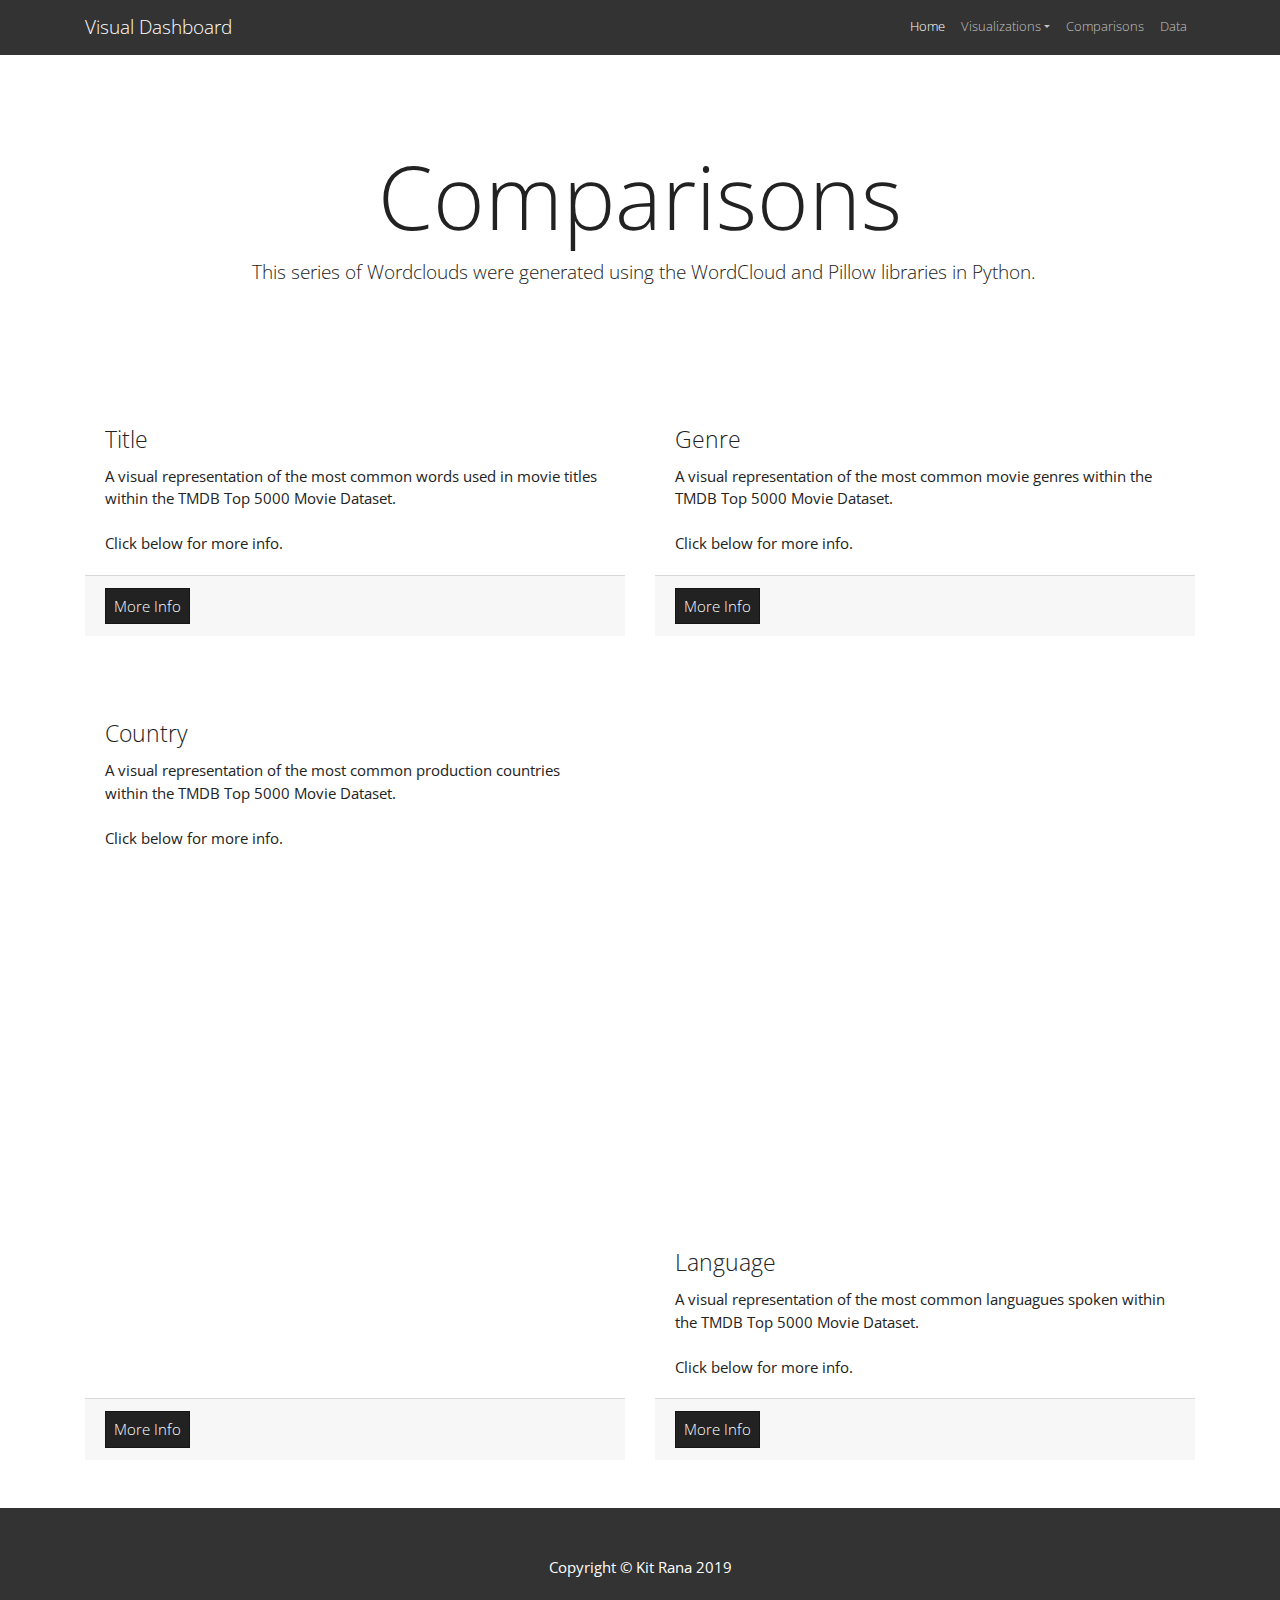
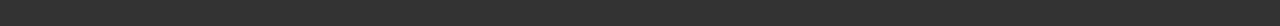
==== comparisons.html @ 8ce57f1b "added Web homework and github page" ====
<!DOCTYPE html>
<html lang="en">

<head>

    <meta charset="utf-8">
    <meta name="viewport" content="width=device-width, initial-scale=1, shrink-to-fit=no">
    <meta name="description" content="">
    <meta name="author" content="">

    <title>Visual Dashboard</title>

    <!-- Bootstrap core CSS -->
    <link rel="stylesheet" href="css/bootstrap.min.css">
    <link rel="stylesheet" href="css/style.css">

    <!-- JS scripts for animations -->
    <script src="https://code.jquery.com/jquery-3.3.1.slim.min.js"
        integrity="sha384-q8i/X+965DzO0rT7abK41JStQIAqVgRVzpbzo5smXKp4YfRvH+8abtTE1Pi6jizo"
        crossorigin="anonymous"></script>
    <script src="https://cdnjs.cloudflare.com/ajax/libs/popper.js/1.14.7/umd/popper.min.js"
        integrity="sha384-UO2eT0CpHqdSJQ6hJty5KVphtPhzWj9WO1clHTMGa3JDZwrnQq4sF86dIHNDz0W1"
        crossorigin="anonymous"></script>
    <script src="https://stackpath.bootstrapcdn.com/bootstrap/4.3.1/js/bootstrap.min.js"
        integrity="sha384-JjSmVgyd0p3pXB1rRibZUAYoIIy6OrQ6VrjIEaFf/nJGzIxFDsf4x0xIM+B07jRM"
        crossorigin="anonymous"></script>


</head>

<body>

    <!-- Navigation -->
    <nav class="navbar navbar-expand-lg navbar-dark bg-dark fixed-top">
        <div class="container">
            <a class="navbar-brand" href="index.html">Visual Dashboard</a>
            <button class="navbar-toggler" type="button" data-toggle="collapse" data-target="#navbarResponsive"
                aria-controls="navbarResponsive" aria-expanded="false" aria-label="Toggle navigation">
                <span class="navbar-toggler-icon"></span>
            </button>
            <div class="collapse navbar-collapse" id="navbarResponsive">
                <ul class="navbar-nav ml-auto">
                    <li class="nav-item active">
                        <a class="nav-link" href="index.html">Home
                            <span class="sr-only">(current)</span>
                        </a>
                    </li>
                    <li class="nav-item dropdown">
                        <a class="nav-link dropdown-toggle" href="#" id="navbarDropdown"
                            data-toggle="dropdown">Visualizations</a>
                        <div class="dropdown-menu">
                            <a href="movie_title.html" class="dropdown-item">Title</a>
                            <a href="genre.html" class="dropdown-item">Genre</a>
                            <a href="country.html" class="dropdown-item">Country</a>
                            <a href="language.html" class="dropdown-item">Language</a>
                            <div class="dropdown-divider"></div>
                            <a href="comparisons.html" class="dropdown-item text-light">Comparisons</a>
                        </div>
                    </li>
                    <li class="nav-item">
                        <a class="nav-link" href="comparisons.html">Comparisons</a>
                    </li>
                    <li class="nav-item">
                        <a class="nav-link" href="data.html">Data</a>
                    </li>
                </ul>
            </div>
        </div>
    </nav>

    <!-- Header -->
    <header class="py-5 mb-2">
        <!-- <img src="https://i.pinimg.com/originals/f1/1c/78/f11c78eb7a85cf6e3afae88f266b7775.jpg" alt=""> -->
        <div class="container h-100 mt-5">
            <div class="row h-100 align-items-center">
                <div class="col-lg-12">
                    <h1 class="display-2 text-dark mt-5 text-center">Comparisons</h1>
                    <p class="lead text-dark ml-2 text-center">This series of Wordclouds were generated using the WordCloud and Pillow libraries in Python.</p>
                </div>
            </div>
        </div>
    </header>

    <!-- Page Content -->
    <div class="container">
        <!-- /.row -->
        <div class="row mt-5">
            <div class="col-md-6 mb-5">
                <div class="card border-0">
                    <img class="card-img-top img-thumbnail border-0" src="assets/movie_title_wc.jpg" alt="">
                    <div class="card-body">
                        <h4 class="card-title">Title</h4>
                        <p class="card-text">A visual representation of the most common words used in movie titles within the TMDB Top 5000 Movie Dataset.<br><br>
                        Click below for more info.</p>
                    </div>
                    <div class="card-footer">
                        <a href="movie_title.html" class="btn btn-dark">More Info</a>
                    </div>
                </div>
            </div>
            <div class="col-md-6 mb-5">
                <div class="card h-100 border-0">
                    <img class="card-img-top img-thumbnail border-0" src="assets/genre_wc.jpg" alt="">
                    <div class="card-body">
                        <h4 class="card-title">Genre</h4>
                        <p class="card-text">A visual representation of the most common movie genres within the TMDB Top 5000 Movie Dataset.<br><br>
                        Click below for more info.</p>
                    </div>
                    <div class="card-footer">
                        <a href="genre.html" class="btn btn-dark">More Info</a>
                    </div>
                </div>
            </div>
            <div class="col-md-6 mb-5">
                <div class="card h-100 border-0">
                    <img class="card-img-top img-thumbnail border-0" src="assets/country_wc.jpg" alt="">
                    <div class="card-body">
                        <h4 class="card-title pt-2">Country</h4>
                        <p class="card-text">A visual representation of the most common production countries within the TMDB Top 5000 Movie Dataset.<br><br>
                        Click below for more info.</p>
                    </div>
                    <div class="card-footer">
                        <a href="country.html" class="btn btn-dark">More Info</a>
                    </div>
                </div>
            </div>
            <div class="col-md-6 mb-5">
                <div class="card h-100 border-0">
                    <img class="card-img-top img-thumbnail border-0 lang" src="assets/language_wc.jpg" alt="">
                    <div class="card-body">
                        <h4 class="card-title">Language</h4>
                        <p class="card-text">A visual representation of the most common languagues spoken within the TMDB Top 5000 Movie Dataset.<br><br>
                        Click below for more info.
                        </p>
                    </div>
                    <div class="card-footer">
                        <a href="language.html" class="btn btn-dark">More Info</a>
                    </div>
                </div>
            </div>
        </div>
        <!-- /.row -->

    </div>
    <!-- /.container -->

    <!-- Footer -->
    <footer class="py-5 bg-dark">
        <div class="container">
            <p class="m-0 text-center text-white">Copyright &copy; Kit Rana 2019</p>
        </div>
        <!-- /.container -->
    </footer>

</body>

</html>
---- css/style.css ----
.jumbotron {
background-image: url(https://i.pinimg.com/originals/f1/1c/78/f11c78eb7a85cf6e3afae88f266b7775.jpg);
background-size: cover;
height: 100%;
}

.img-thumbnail {
    width: auto;
    height: auto;
    display: block;
}

.custom-card {
    width: auto;
}

/* Medium devices (landscape tablets, 768px and up) */
@media only screen and (min-width: 768px) {
    .lang {
    width: auto;
    height: 340px;
}
    .language {
    width: auto;
    height: 155px;
}
} 

/* Large devices (laptops/desktops, 992px and up) */
@media only screen and (min-width: 992px) {
    .lang {
    width: auto;
    height: 450px;
}
    .language {
    width: auto;
    height: 212px;
}
} 

/* Extra large devices (large laptops and desktops, 1200px and up) */
@media only screen and (min-width: 1200px) {
    .lang {
    width: auto;
    height: 545px;
}
    .language {
    width: auto;
    height: 255px;
}
}
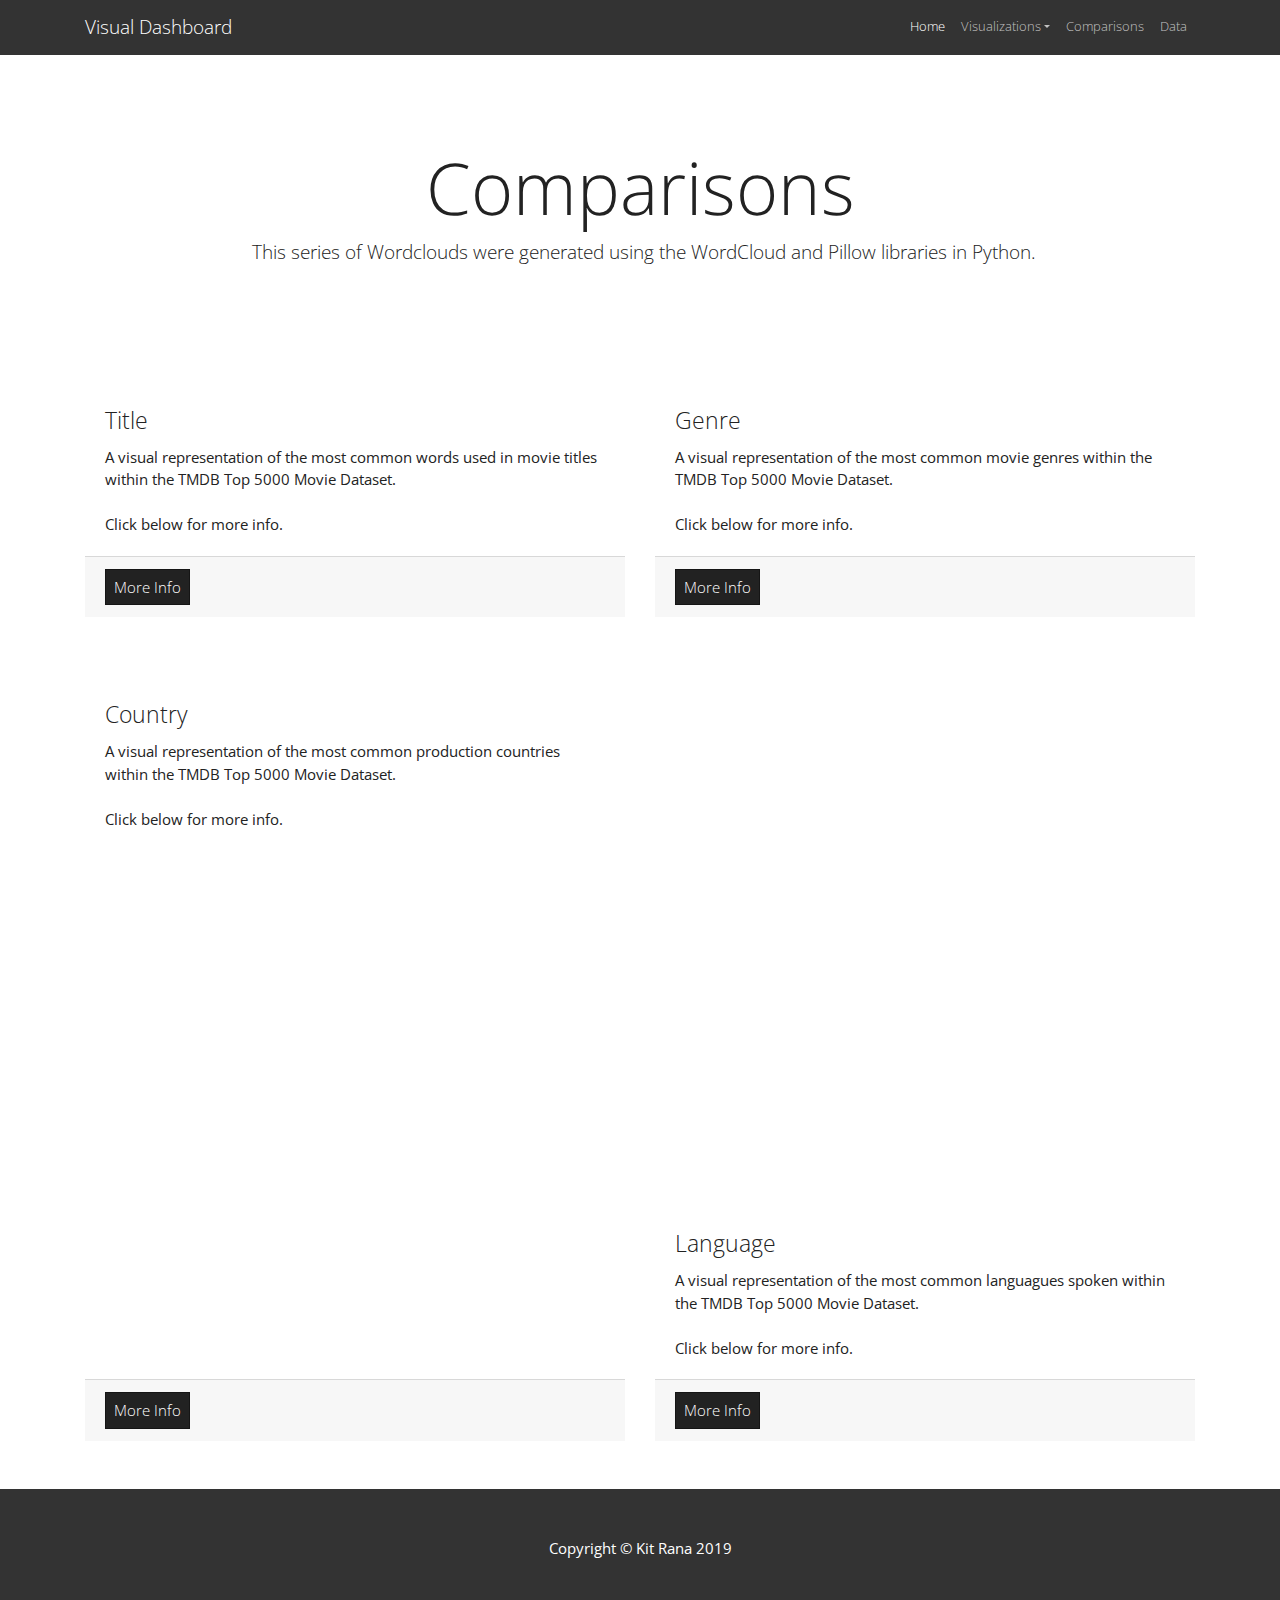
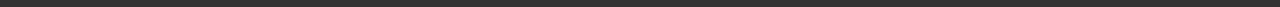
==== commit 13e7d151: "added changes to responsive design" ====
--- a/comparisons.html
+++ b/comparisons.html
@@ -74,7 +74,7 @@
         <div class="container h-100 mt-5">
             <div class="row h-100 align-items-center">
                 <div class="col-lg-12">
-                    <h1 class="display-2 text-dark mt-5 text-center">Comparisons</h1>
+                    <h1 class="display-3 text-dark mt-5 text-center">Comparisons</h1>
                     <p class="lead text-dark ml-2 text-center">This series of Wordclouds were generated using the WordCloud and Pillow libraries in Python.</p>
                 </div>
             </div>
--- a/css/style.css
+++ b/css/style.css
@@ -13,6 +13,16 @@
 .custom-card {
     width: auto;
 }
+
+/* Medium devices (landscape tablets, 600px and up) */
+/* @media only screen and (max-width: 600px) {
+
+}     */
+
+/* Medium devices (landscape tablets, 600px and up)
+@media only screen and (min-width: 600px) {
+
+}     */
 
 /* Medium devices (landscape tablets, 768px and up) */
 @media only screen and (min-width: 768px) {
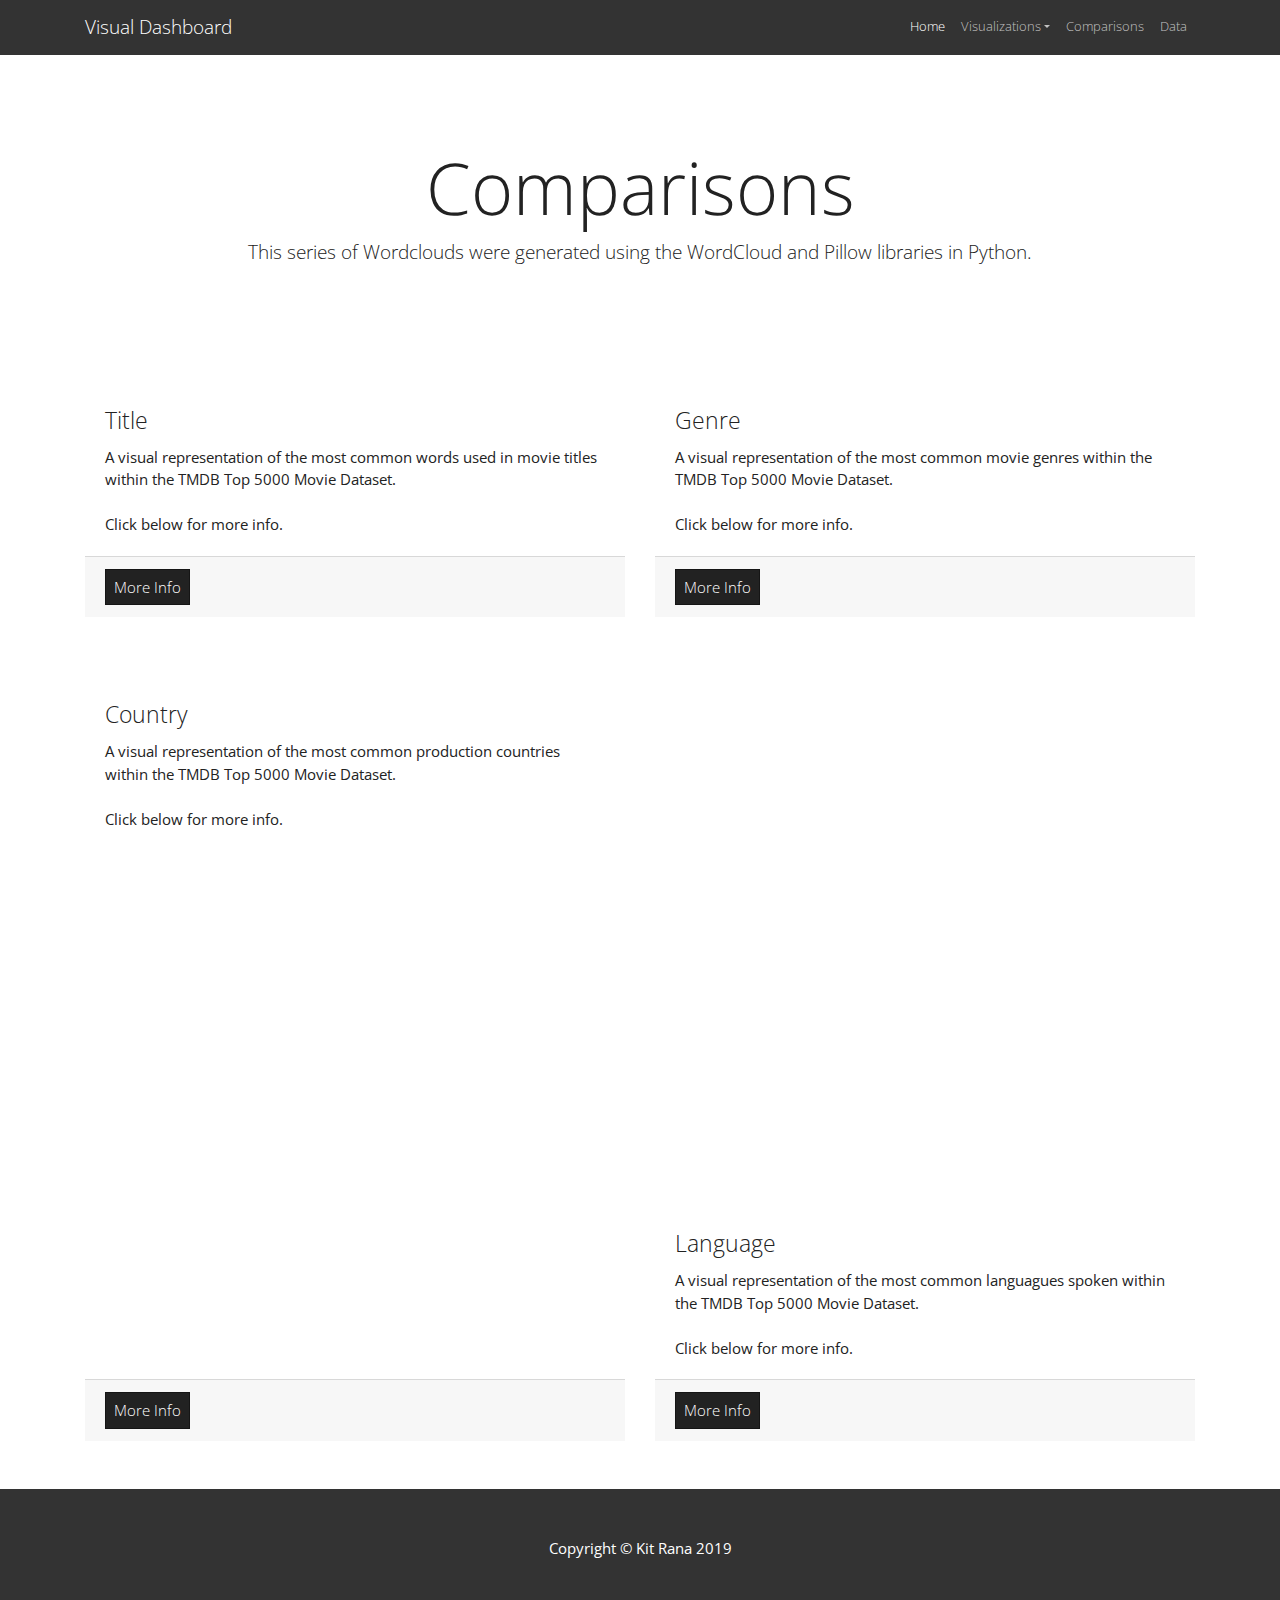
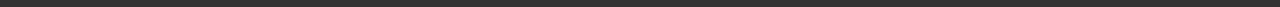
==== commit c43a2673: "changed alignment on pages for responsiveness" ====
--- a/comparisons.html
+++ b/comparisons.html
@@ -69,13 +69,13 @@
     </nav>
 
     <!-- Header -->
-    <header class="py-5 mb-2">
+    <header class="py-5 mb-5">
         <!-- <img src="https://i.pinimg.com/originals/f1/1c/78/f11c78eb7a85cf6e3afae88f266b7775.jpg" alt=""> -->
         <div class="container h-100 mt-5">
             <div class="row h-100 align-items-center">
                 <div class="col-lg-12">
                     <h1 class="display-3 text-dark mt-5 text-center">Comparisons</h1>
-                    <p class="lead text-dark ml-2 text-center">This series of Wordclouds were generated using the WordCloud and Pillow libraries in Python.</p>
+                    <p class="lead text-dark text-center">This series of Wordclouds were generated using the WordCloud and Pillow libraries in Python.</p>
                 </div>
             </div>
         </div>
